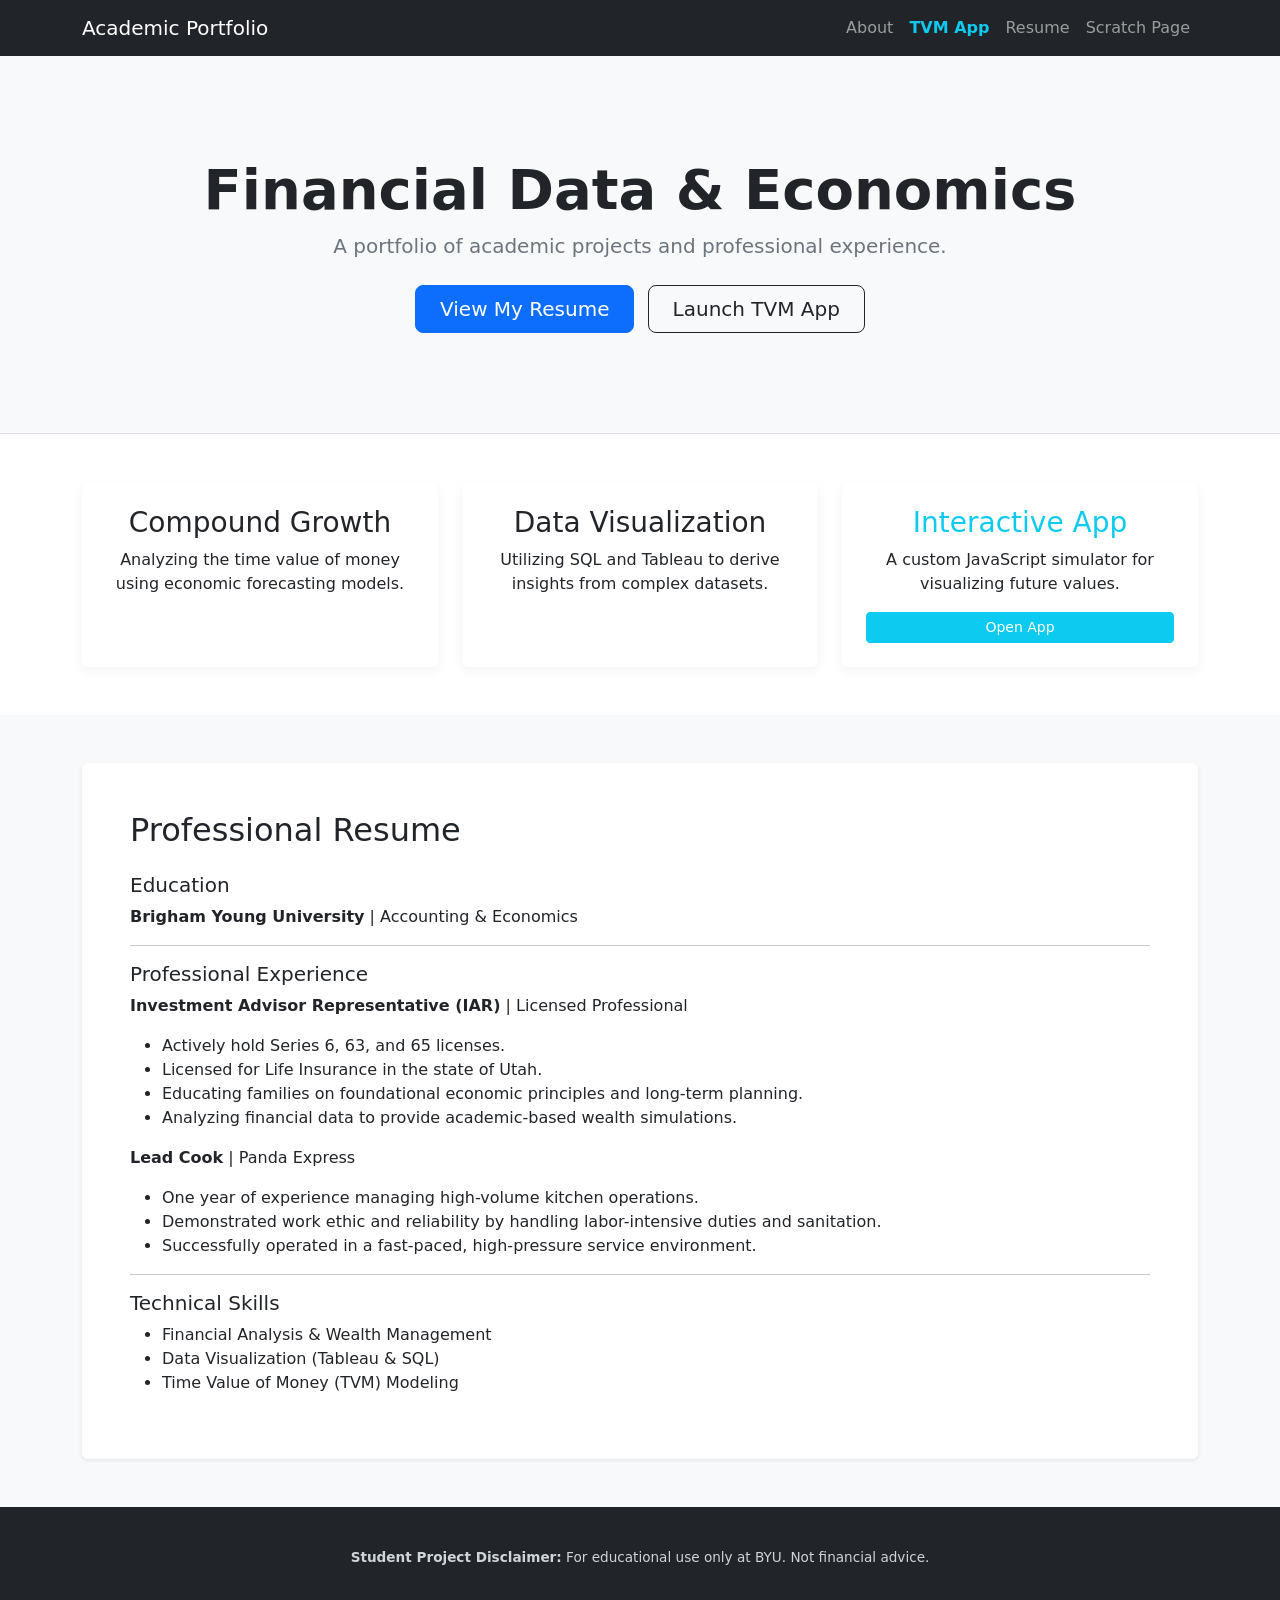
==== index.html @ af4a6c02 "Rename mainpage.html to index.html" ====
<!DOCTYPE html>
<html lang="en">
<head>
    <meta charset="UTF-8">
    <meta name="viewport" content="width=device-width, initial-scale=1.0">
    <title>Professional Portfolio | BYU Accounting & Economics</title>
    <link href="https://cdn.jsdelivr.net/npm/bootstrap@5.3.0/dist/css/bootstrap.min.css" rel="stylesheet">
    <link rel="stylesheet" href="../CSS/Main.css">
    <style>
        .hero-section { background: #f8f9fa; padding: 100px 0; border-bottom: 1px solid #dee2e6; }
        .compliance-footer { background: #212529; color: #ced4da; padding: 40px 0; font-size: 0.85rem; }
        .resume-section { padding: 60px 0; }
        .card { transition: transform 0.2s; border: none !important; box-shadow: 0 4px 12px rgba(0,0,0,0.05); }
        .card:hover { transform: translateY(-5px); }
    </style>
</head>
<body>

    <nav class="navbar navbar-expand-lg navbar-dark bg-dark sticky-top">
        <div class="container">
            <a class="navbar-brand" href="#">Academic Portfolio</a>
            <button class="navbar-toggler" type="button" data-bs-toggle="collapse" data-bs-target="#navbarNavMenu" aria-controls="navbarNavMenu" aria-expanded="false" aria-label="Toggle navigation">
                <span class="navbar-toggler-icon"></span>
            </button>
            
            <div class="collapse navbar-collapse" id="navbarNavMenu">
                <div class="navbar-nav ms-auto">
                    <a class="nav-link" href="#about">About</a>
                    <a class="nav-link text-info" href="Webappgame.html"><b>TVM App</b></a>
                    <a class="nav-link" href="#resume">Resume</a>
                    <a class="nav-link" href="./Spurs.html">Scratch Page</a>
                </div>
            </div>
        </div>
    </nav>

    <header class="hero-section text-center">
        <div class="container">
            <h1 class="display-4 fw-bold text-dark">Financial Data & Economics</h1>
            <p class="lead text-secondary">A portfolio of academic projects and professional experience.</p>
            <div class="mt-4">
                <a href="#resume" class="btn btn-primary btn-lg px-4">View My Resume</a>
                <a href="Webappgame.html" class="btn btn-outline-dark btn-lg px-4 ms-2">Launch TVM App</a>
            </div>
        </div>
    </header>

    <section id="about" class="py-5">
        <div class="container">
            <div class="row g-4 text-center">
                <div class="col-md-4">
                    <div class="card h-100 p-4">
                        <h3>Compound Growth</h3>
                        <p class="body">Analyzing the time value of money using economic forecasting models.</p>
                    </div>
                </div>
                <div class="col-md-4">
                    <div class="card h-100 p-4">
                        <h3>Data Visualization</h3>
                        <p class="body">Utilizing SQL and Tableau to derive insights from complex datasets.</p>
                    </div>
                </div>
                <div class="col-md-4">
                    <div class="card h-100 p-4 border-top border-info border-5">
                        <h3 class="text-info">Interactive App</h3>
                        <p class="body">A custom JavaScript simulator for visualizing future values.</p>
                        <a href="Webappgame.html" class="btn btn-sm btn-info text-white mt-auto">Open App</a>
                    </div>
                </div>
            </div>
        </div>
    </section>

    <section id="resume" class="bg-light py-5">
        <div class="container">
            <div class="bg-white p-5 rounded shadow-sm">
                <h2 class="mb-4">Professional Resume</h2>
                
                <h5>Education</h5>
                <p><strong>Brigham Young University</strong> | Accounting & Economics</p>
                <hr>
                
                <h5>Professional Experience</h5>
                <p><strong>Investment Advisor Representative (IAR)</strong> | Licensed Professional</p>
                <ul>
                    <li>Actively hold Series 6, 63, and 65 licenses.</li>
                    <li>Licensed for Life Insurance in the state of Utah.</li>
                    <li>Educating families on foundational economic principles and long-term planning.</li>
                    <li>Analyzing financial data to provide academic-based wealth simulations.</li>
                </ul>

                <p><strong>Lead Cook</strong> | Panda Express</p>
                <ul>
                    <li>One year of experience managing high-volume kitchen operations.</li>
                    <li>Demonstrated work ethic and reliability by handling labor-intensive duties and sanitation.</li>
                    <li>Successfully operated in a fast-paced, high-pressure service environment.</li>
                </ul>
                <hr>

                <h5>Technical Skills</h5>
                <ul>
                    <li>Financial Analysis & Wealth Management</li>
                    <li>Data Visualization (Tableau & SQL)</li>
                    <li>Time Value of Money (TVM) Modeling</li>
                </ul>
            </div>
        </div>
    </section>

    <footer class="compliance-footer text-center">
        <div class="container">
            <p><strong>Student Project Disclaimer:</strong> For educational use only at BYU. Not financial advice.</p>
        </div>
    </footer>

    <script src="https://cdn.jsdelivr.net/npm/bootstrap@5.3.0/dist/js/bootstrap.bundle.min.js"></script>
</body>
</html>
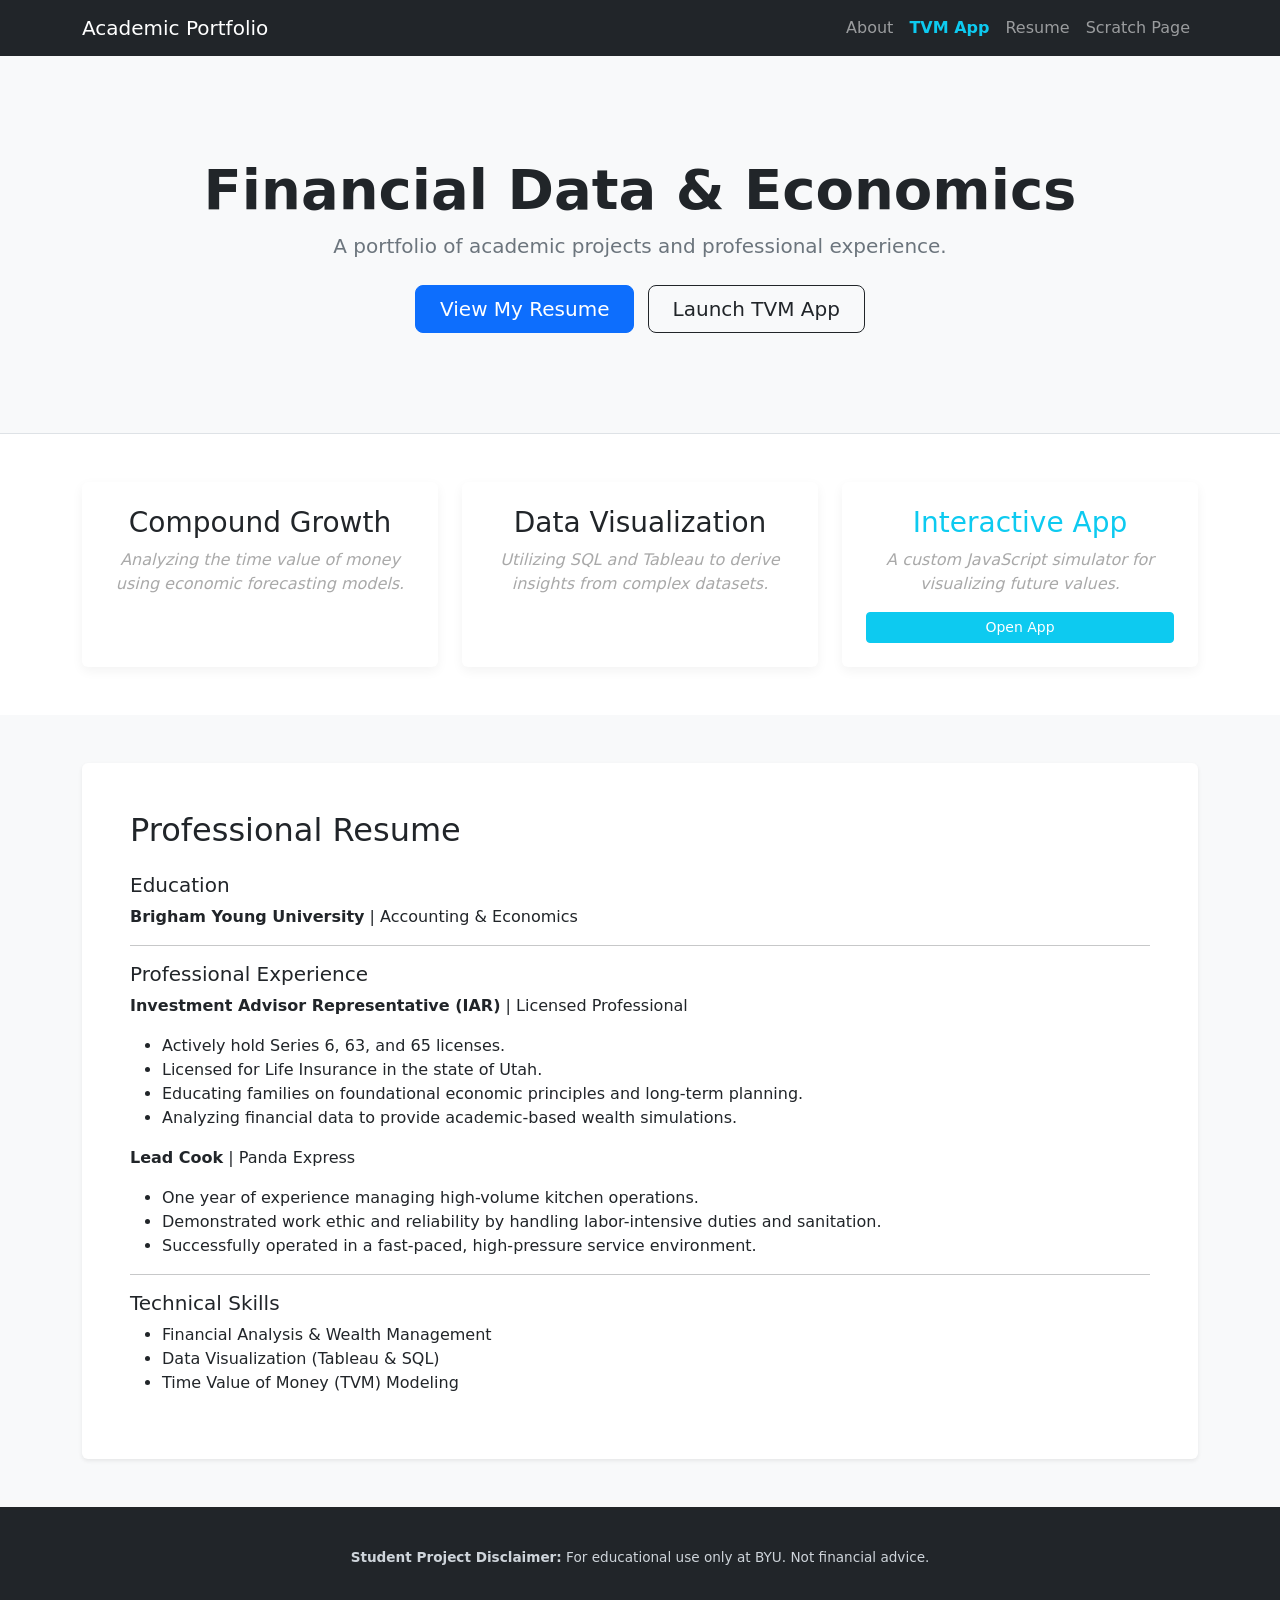
==== commit acdd244c: "css edit" ====
--- a/index.html
+++ b/index.html
@@ -5,7 +5,7 @@
     <meta name="viewport" content="width=device-width, initial-scale=1.0">
     <title>Professional Portfolio | BYU Accounting & Economics</title>
     <link href="https://cdn.jsdelivr.net/npm/bootstrap@5.3.0/dist/css/bootstrap.min.css" rel="stylesheet">
-    <link rel="stylesheet" href="../CSS/Main.css">
+    <link rel="stylesheet" href="Main.css">
     <style>
         .hero-section { background: #f8f9fa; padding: 100px 0; border-bottom: 1px solid #dee2e6; }
         .compliance-footer { background: #212529; color: #ced4da; padding: 40px 0; font-size: 0.85rem; }
--- a/Main.css
+++ b/Main.css
@@ -0,0 +1,6 @@
+
+
+.body{
+    font-style: italic;
+    color: darkgrey;
+}
